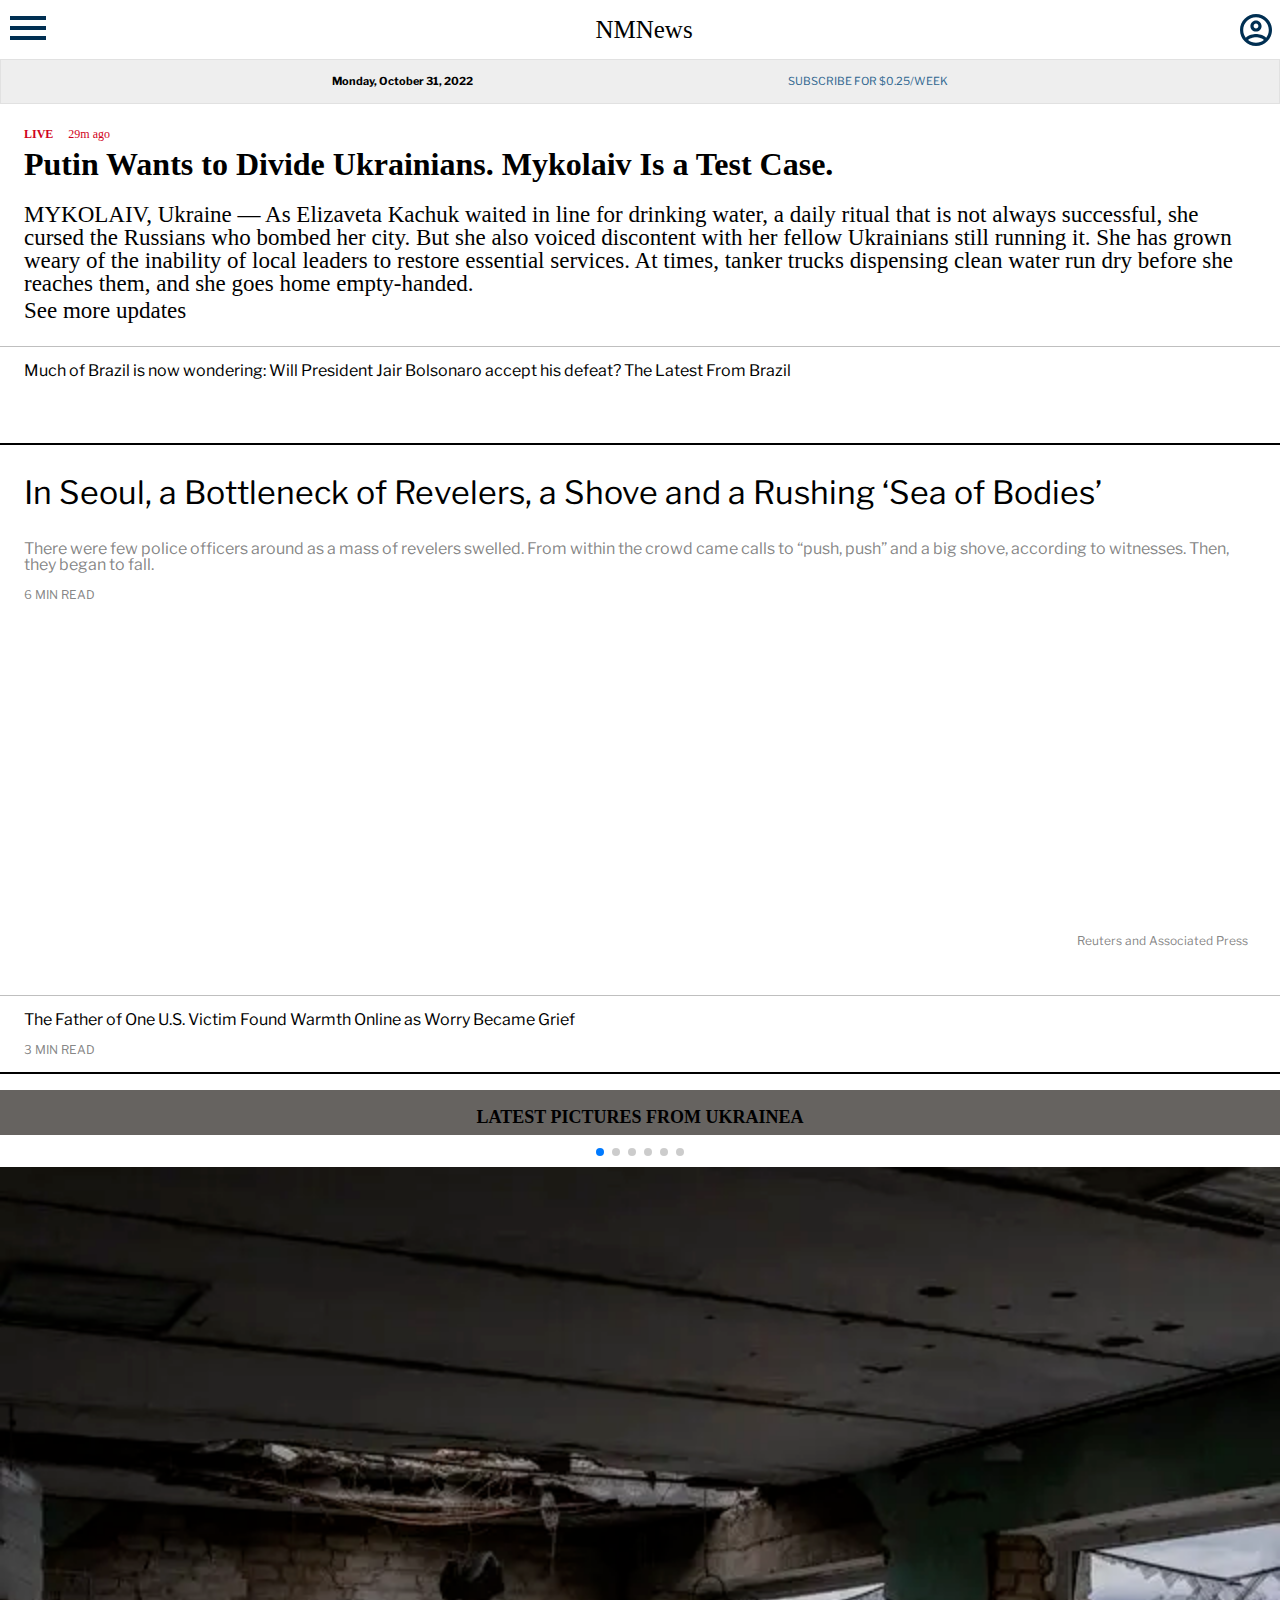
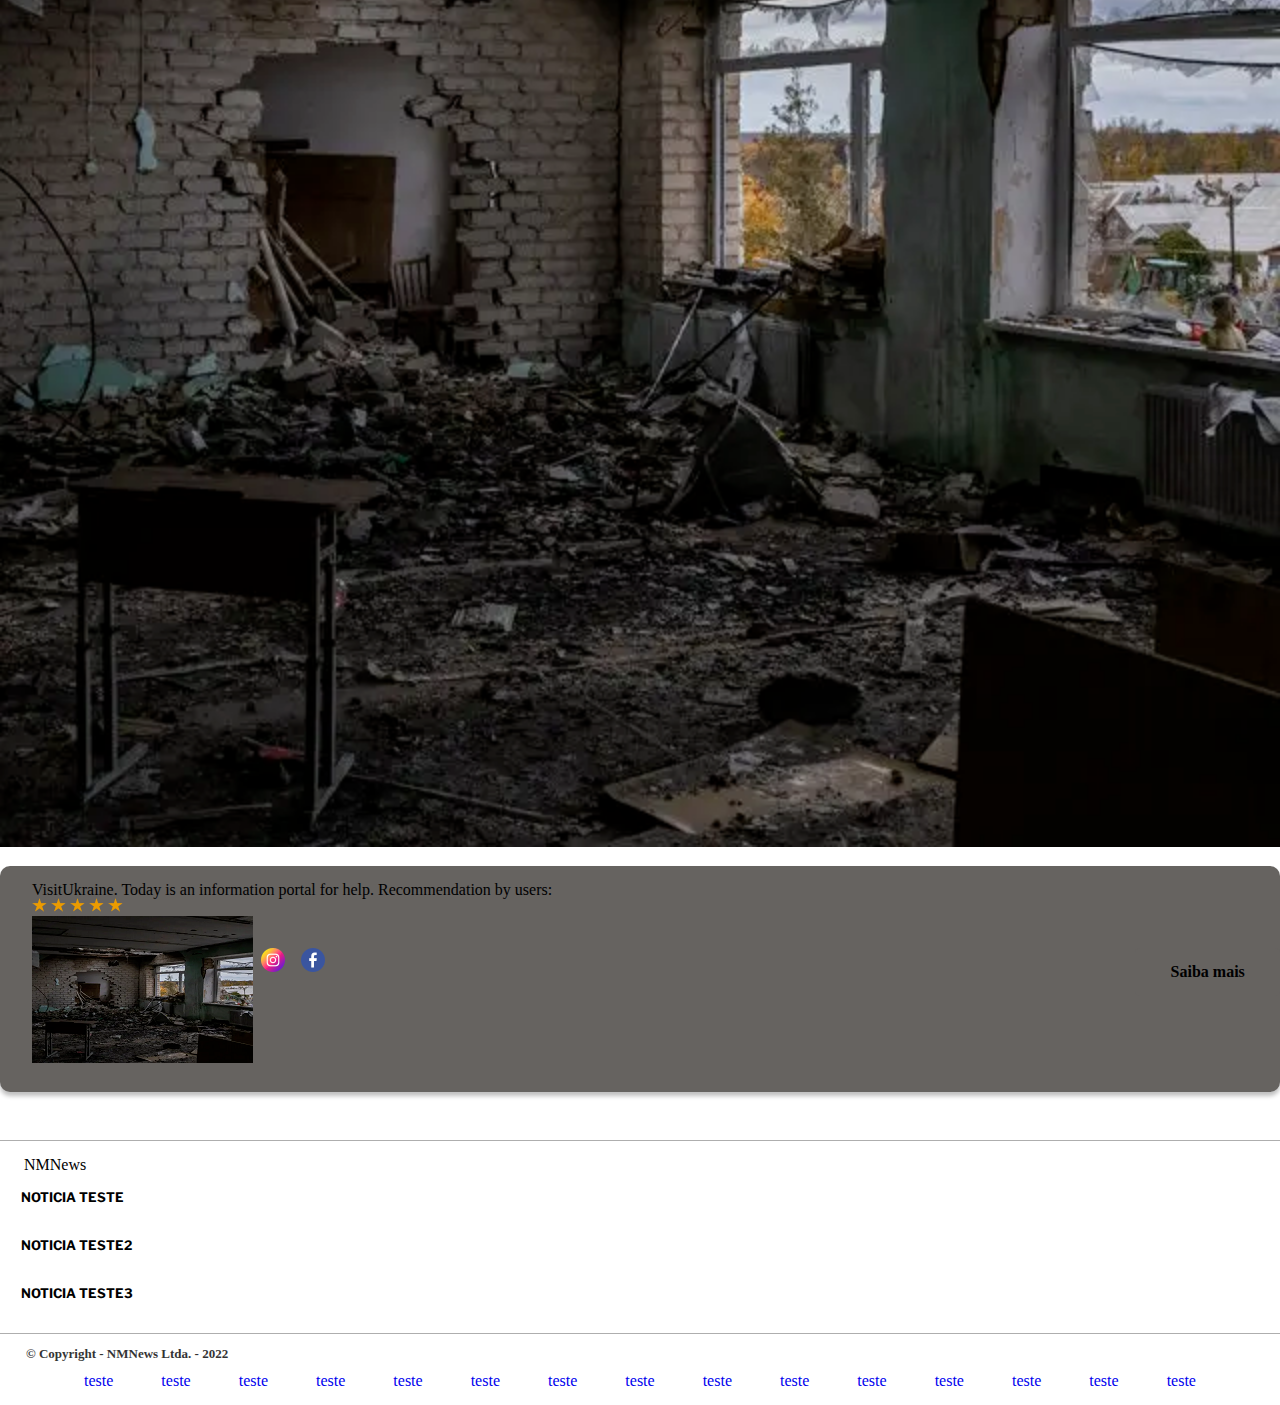
==== index.html @ 122f8425 "Implemantation news with text and video in main" ====
<!DOCTYPE html>
<html lang="pt-br">
  <head>
    <meta charset="UTF-8" />
    <meta http-equiv="X-UA-Compatible" content="IE=edge" />
    <meta name="viewport" content="width=device-width, initial-scale=1.0" />
    <link rel="stylesheet" href="./assets/css/reset.css" />
    <link
      rel="stylesheet"
      media="screen"
      href="https://fontlibrary.org//face/chomsky"
      type="text/css"
    />
    <link rel="preconnect" href="https://fonts.googleapis.com" />
    <link rel="preconnect" href="https://fonts.gstatic.com" crossorigin />
    <link
      href="https://fonts.googleapis.com/css2?family=Libre+Franklin:wght@500;700&display=swap"
      rel="stylesheet"
    />
    <link
      rel="stylesheet"
      href="https://cdn.jsdelivr.net/npm/swiper@8/swiper-bundle.min.css"
    />
    <link rel="stylesheet" href="./assets/css/index-style.css" />

    <title>NMNews</title>
  </head>
  <body>
    <header>
      <div class="container">
        <input type="checkbox" id="menu" class="container__button" />
        <label for="menu" class="container__label">
          <span class="header__menu"></span>
        </label>
        <nav class="container__menu">
          <ul title= "News" class="container__list">
            <li class="container__item"><a href="#">Home Page</a></li>
            <li class="container__item"><a href="#">World</a></li>
            <li class="container__item"><a href="#">Coronavirus</a></li>
            <li class="container__item"><a href="#">U.S. News</a></li>
            <li class="container__item"><a href="#">U.S. Politics</a></li>
            <br/>
            <li class="container__item"><a href="#">Wildfire</a></li>
            <li class="container__item"><a href="#">Tracker</a></li>
            <li class="container__item"><a href="#">Obituaries</li>
            <li class="container__item"><a href="#">The Upshot</a></li>
            <li class="container__item"><a href="#">Internacional</a></li>
          </ul>
        </nav>
        <h1 class="container__title">NMNews</h1>
        <img src="./assets/img/Usuario.svg" alt="" class="container__user" />
      </div>
    </header>
    <main>
      <section class="top-bar">
        <h3 class="top-bar__data">Monday, October 31, 2022</h3>
        <h3 class="top-bar__subscribe">Subscribe for $0.25/week</h3>
      </section>
      <section class="news-main">
        <div class="news-main__live">
          <p><span class="news-main__live-text">Live</span> 29m ago</p>
        </div>
        <article>
          <div class="news-main__title">
            Putin Wants to Divide Ukrainians. Mykolaiv Is a Test Case.
          </div>
          <div class="news-main__abstract">
            MYKOLAIV, Ukraine — As Elizaveta Kachuk waited in line for drinking water, 
            a daily ritual that is not always successful, she cursed the Russians who bombed her city. 
            But she also voiced discontent with her fellow Ukrainians still running it.
            She has grown weary of the inability of local leaders to restore essential services. 
            At times, tanker trucks dispensing clean water run dry before she reaches them, 
            and she goes home empty-handed.
          </div>
        </article>
        <div class="news-main__related"><a href="#">See more updates</a></div>
      </section>
      <section>
        <article class="article__news1">
          <h3 class="title__news1"><a href="#">Much of Brazil is now wondering: 
            Will President Jair Bolsonaro accept his defeat?
            The Latest From Brazil</a></h3>
        </article>
      </section>

      <section>
        <article class="article__news2">
          <h2 class="title__news2"><a href="#">In Seoul, 
            a Bottleneck of Revelers, a Shove and a Rushing ‘Sea of Bodies’</a></h2>
          <p class="paragraph1_news2">There were few police officers around as a mass of revelers 
            swelled. From within the crowd came calls to “push, push” and a big shove, 
            according to witnesses. Then, they began to fall.</p>  
            <p class="paragraph2_news2">6 min read</p>  

           <div class="video__news2">
            <iframe width=100% height="315" src="https://www.youtube.com/embed/qj5QFm73oYQ" 
            title="YouTube video player" allow="accelerometer; autoplay; clipboard-write; 
            encrypted-media; gyroscope; picture-in-picture" allowfullscreen></iframe>
            <p class="paragraph3_news2">Reuters and Associated Press</p>  
           </div> 
        </article>
      </section>

      <section>
        <article class="article__news3">
          <h3 class="title__news3"><a href="#">The Father of One U.S. Victim 
            Found Warmth Online as Worry Became Grief</a></h3>
            <p class="paragraph1_news3">3 min read</p>    
        </article>
      </section>


      <section class="carousel">
        <h2 class="carousel__title">Latest pictures from Ukrainea</h2>
        <div class="carousel__container">
          <div class="swiper">
            <!-- Additional required wrapper -->
            <!-- If we need pagination -->
            <div class="swiper-pagination"></div>

            <div class="swiper-wrapper">
              <!-- Slides -->
              <div class="swiper-slide">
                <img src="./assets/img/teste1.png" alt="tttttttttttt" />
              </div>
              <div class="swiper-slide">
                <img src="./assets/img/teste2.png" alt="eeeeeeeeeee" />
              </div>
              <div class="swiper-slide">
                <img src="./assets/img/teste1.png" alt="tttttttttttt" />
              </div>
              <div class="swiper-slide">
                <img src="./assets/img/teste2.png" alt="eeeeeeeeeee" />
              </div>
              <div class="swiper-slide">
                <img src="./assets/img/teste1.png" alt="tttttttttttt" />
              </div>
              <div class="swiper-slide">
                <img src="./assets/img/teste2.png" alt="eeeeeeeeeee" />
              </div>
            </div> 
            <div class="swiper-button-prev"></div>
            <div class="swiper-button-next"></div>
          </div>
          <div class="visitUkraine">
          <div class="card">
            <div class="card__description">
              <p>VisitUkraine. Today is an information portal for help.
                Recommendation by users:
              </p>
            </div>
            <div class="description">
              <img
              src="./assets/img/Estrelinhas.png"
              alt="Avaliacao 5 estrelas"
              />
              </div>
              <img
                src="./assets/img/ucraniaAnuncio.png"
                alt="imagem ucrania"
                class="ukrania-Announcement"/>
            </div>
            <div class="card__button">
              <ul class="button">
                <li class="button__item">
                  <img
                    src="./assets/img/Instagram.png"
                    alt="icone do instagram"
                  />
                </li>
                <li class="button__item">
                  <img
                    src="./assets/img/facebook.png"
                    alt="icone do facebook"
                  />
                </li>
              </ul>
              <a href="#" class="button__anchor">Saiba mais</a>
            </div>
          </div>
        </div>
      </div>
      </section>
    </main>
    <br/><br/>
    <footer>
      <h2 class="footer__brand-logo">
        <a href="#" class="footer__title"> NMNews</a>
      </h2>
      <div class="container-footer">
        <input
          type="checkbox"
          id="menu-footer-check01"
          class="container-footer__button"
        />
        <label for="menu-footer-check01" class="container-footer__label">
          <span class="footer__menu">noticia teste</span>
        </label>
        <nav class="container-footer__menu">
          <ul class="container-footer__list">
            <li class="container-footer__item"><a href="#">opcao 1</a></li>
            <li class="container-footer__item"><a href="#">opcao 2</a></li>
            <li class="container-footer__item"><a href="#">opcao 3</a></li>
          </ul>
        </nav>
      </div>
      <div class="container-footer">
        <input
          type="checkbox"
          id="menu-footer-check02"
          class="container-footer__button"
        />
        <label for="menu-footer-check02" class="container-footer__label">
          <span class="footer__menu">noticia teste2</span>
        </label>
        <nav class="container-footer__menu">
          <ul class="container-footer__list">
            <li class="container-footer__item"><a href="#">opcao 1</a></li>
            <li class="container-footer__item"><a href="#">opcao 2</a></li>
            <li class="container-footer__item"><a href="#">opcao 3</a></li>
          </ul>
        </nav>
      </div>
      <div class="container-footer">
        <input
          type="checkbox"
          id="menu-footer-check03"
          class="container-footer__button"
        />
        <label for="menu-footer-check03" class="container-footer__label">
          <span class="footer__menu">noticia teste3</span>
        </label>
        <nav class="container-footer__menu">
          <ul class="container-footer__list">
            <li class="container-footer__item"><a href="#">opcao 1</a></li>
            <li class="container-footer__item"><a href="#">opcao 2</a></li>
            <li class="container-footer__item"><a href="#">opcao 3</a></li>
          </ul>
        </nav>
      </div>
      <div class="line-footer"></div>
      <div class="copright-footer">
        <p class="copyright-footer__text">
          &copy; Copyright - NMNews Ltda. - 2022
        </p>
      </div>
      <div class="other-info-footer">
        <h4 class="other-info-footer__item"><a href="#">teste </a></h4>
        <h4 class="other-info-footer__item"><a href="#">teste </a></h4>
        <h4 class="other-info-footer__item"><a href="#">teste </a></h4>
        <h4 class="other-info-footer__item"><a href="#">teste</a></h4>
        <h4 class="other-info-footer__item"><a href="#">teste</a></h4>
        <h4 class="other-info-footer__item"><a href="#">teste</a></h4>
        <h4 class="other-info-footer__item"><a href="#">teste</a></h4>
        <h4 class="other-info-footer__item"><a href="#">teste</a></h4>
        <h4 class="other-info-footer__item"><a href="#">teste</a></h4>
        <h4 class="other-info-footer__item"><a href="#">teste</a></h4>
        <h4 class="other-info-footer__item"><a href="#">teste</a></h4>
        <h4 class="other-info-footer__item"><a href="#">teste</a></h4>
        <h4 class="other-info-footer__item"><a href="#">teste</a></h4>
        <h4 class="other-info-footer__item"><a href="#">teste</a></h4>
        <h4 class="other-info-footer__item"><a href="#">teste</a></h4>
      </div>
    </footer>
    <script src="https://cdn.jsdelivr.net/npm/swiper@8/swiper-bundle.min.js"></script>
    <script>
      const swiper = new Swiper(".swiper", {
        spaceBetween: 10,
        slidesPerView: 1,
        autoplay: {
          delay: 2500,
        },
        pagination: {
          el: ".swiper-pagination",
          type: "bullets",
        },
      });
    </script>
  </body>
</html>
---- assets/css/index-style.css ----
@import url("./header.css");
@import url("./top-bar.css");
@import url("./news-main.css");
@import url("./carousel.css");
@import url("/assets/css/footer.css");

:root{
  --header-color: #ffffff;
  --font-title: 'ChomskyRegular';
  --font-top-bar: 'Libre Franklin';
  --font-color-subscribe: #326891;
  --color-top-bar-border: #e1e1e1;
  --color-top-bar: #eeeeee;
  --color-footer-border: #aeaeae;
  --color-standart: #000000;
  --font-label-footer: 'Libre Franklin';
  --color-label-footer: gray;
  --color-news-main-live: #d0021b;
  --color-news-abstract: #666360;
  --color-advertisement: #666360;
  --color-back-advertisement: #666360;
}
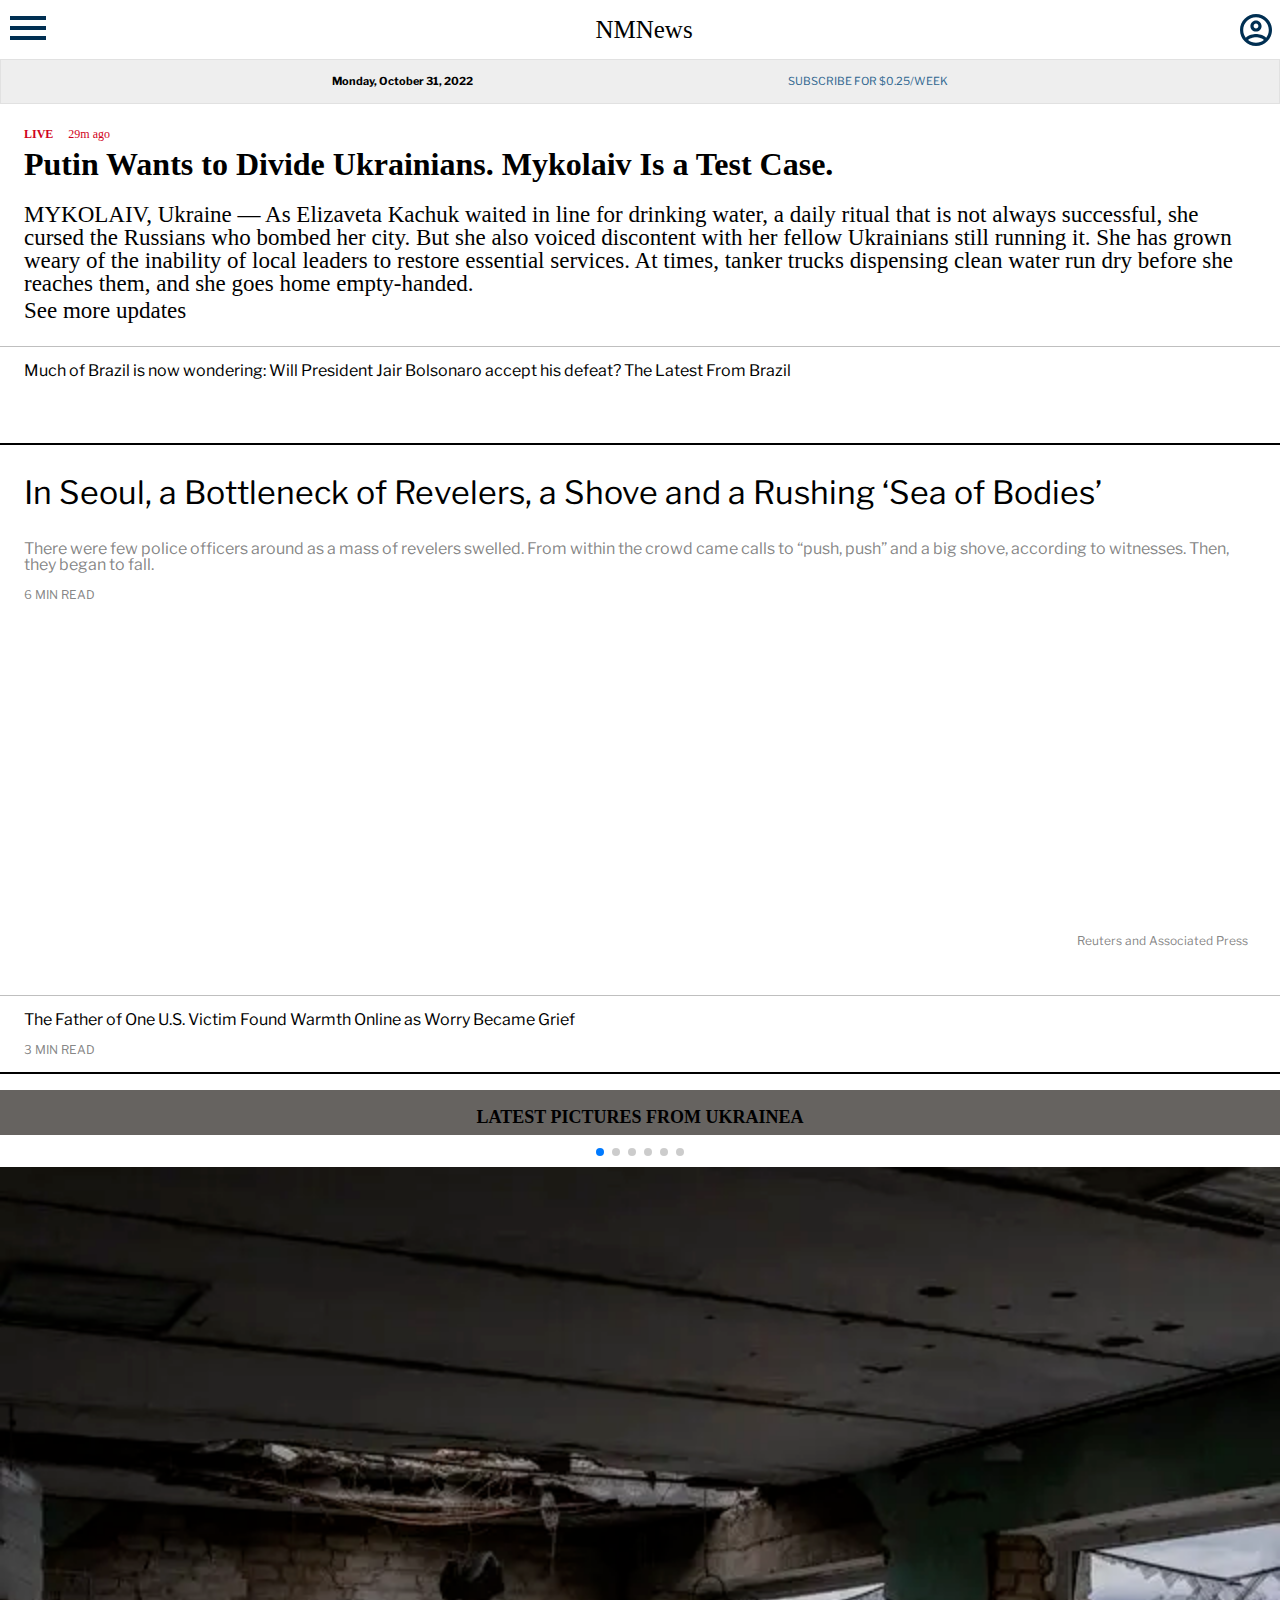
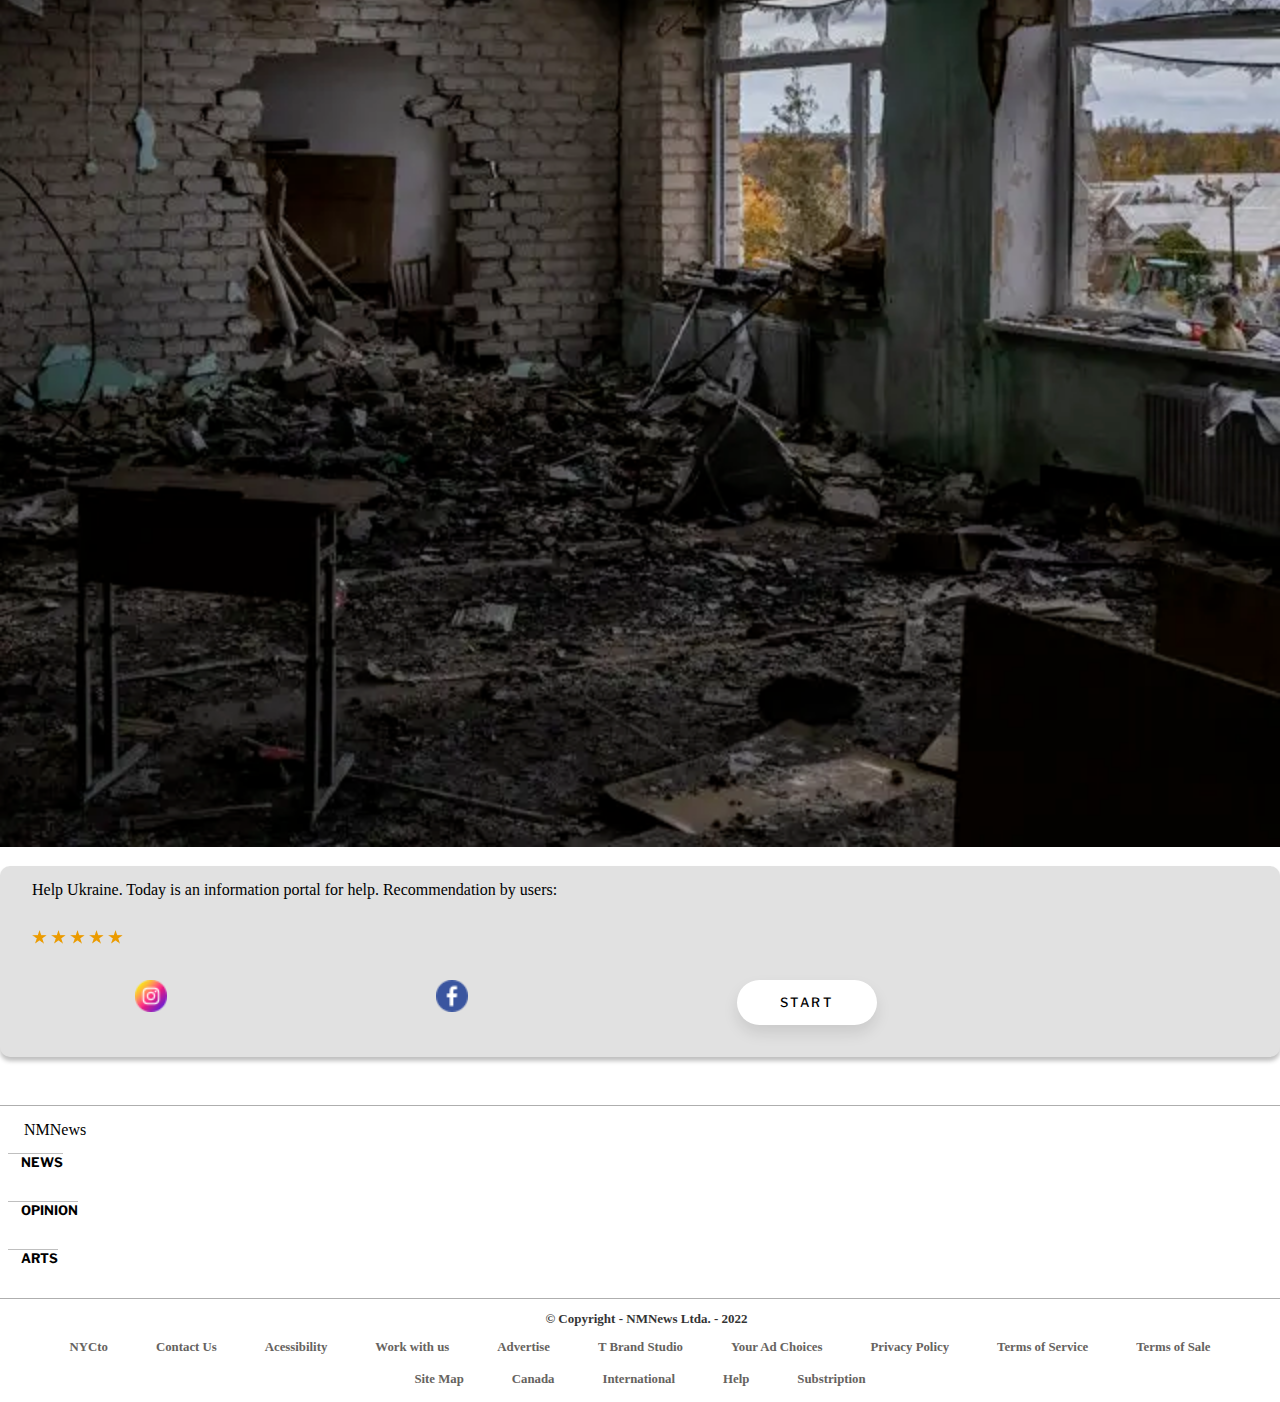
==== commit 7179d031: "Implementation main page" ====
--- a/index.html
+++ b/index.html
@@ -109,7 +109,6 @@
         </article>
       </section>
 
-
       <section class="carousel">
         <h2 class="carousel__title">Latest pictures from Ukrainea</h2>
         <div class="carousel__container">
@@ -142,10 +141,11 @@
             <div class="swiper-button-prev"></div>
             <div class="swiper-button-next"></div>
           </div>
+
           <div class="visitUkraine">
           <div class="card">
             <div class="card__description">
-              <p>VisitUkraine. Today is an information portal for help.
+              <p>Help Ukraine. Today is an information portal for help.
                 Recommendation by users:
               </p>
             </div>
@@ -153,30 +153,24 @@
               <img
               src="./assets/img/Estrelinhas.png"
               alt="Avaliacao 5 estrelas"
+              class="image__starts"
               />
               </div>
-              <img
-                src="./assets/img/ucraniaAnuncio.png"
-                alt="imagem ucrania"
-                class="ukrania-Announcement"/>
             </div>
-            <div class="card__button">
-              <ul class="button">
-                <li class="button__item">
-                  <img
-                    src="./assets/img/Instagram.png"
-                    alt="icone do instagram"
-                  />
-                </li>
-                <li class="button__item">
-                  <img
-                    src="./assets/img/facebook.png"
-                    alt="icone do facebook"
-                  />
-                </li>
-              </ul>
-              <a href="#" class="button__anchor">Saiba mais</a>
-            </div>
+                <div class="options__buttons">
+                    <img
+                      src="./assets/img/Instagram.png"
+                      alt="icone do instagram"
+                      class="button__item"
+                    />
+                    <img
+                      src="./assets/img/facebook.png"
+                      alt="icone do facebook"
+                      class="button__item"
+                    />                           
+                    <input type="submit" value="Start" class="send">
+                    <a href="index.html">  
+              </div>
           </div>
         </div>
       </div>
@@ -194,7 +188,7 @@
           class="container-footer__button"
         />
         <label for="menu-footer-check01" class="container-footer__label">
-          <span class="footer__menu">noticia teste</span>
+          <span class="footer__menu">News</span>
         </label>
         <nav class="container-footer__menu">
           <ul class="container-footer__list">
@@ -211,7 +205,7 @@
           class="container-footer__button"
         />
         <label for="menu-footer-check02" class="container-footer__label">
-          <span class="footer__menu">noticia teste2</span>
+          <span class="footer__menu">Opinion</span>
         </label>
         <nav class="container-footer__menu">
           <ul class="container-footer__list">
@@ -228,7 +222,7 @@
           class="container-footer__button"
         />
         <label for="menu-footer-check03" class="container-footer__label">
-          <span class="footer__menu">noticia teste3</span>
+          <span class="footer__menu">Arts</span>
         </label>
         <nav class="container-footer__menu">
           <ul class="container-footer__list">
@@ -245,21 +239,21 @@
         </p>
       </div>
       <div class="other-info-footer">
-        <h4 class="other-info-footer__item"><a href="#">teste </a></h4>
-        <h4 class="other-info-footer__item"><a href="#">teste </a></h4>
-        <h4 class="other-info-footer__item"><a href="#">teste </a></h4>
-        <h4 class="other-info-footer__item"><a href="#">teste</a></h4>
-        <h4 class="other-info-footer__item"><a href="#">teste</a></h4>
-        <h4 class="other-info-footer__item"><a href="#">teste</a></h4>
-        <h4 class="other-info-footer__item"><a href="#">teste</a></h4>
-        <h4 class="other-info-footer__item"><a href="#">teste</a></h4>
-        <h4 class="other-info-footer__item"><a href="#">teste</a></h4>
-        <h4 class="other-info-footer__item"><a href="#">teste</a></h4>
-        <h4 class="other-info-footer__item"><a href="#">teste</a></h4>
-        <h4 class="other-info-footer__item"><a href="#">teste</a></h4>
-        <h4 class="other-info-footer__item"><a href="#">teste</a></h4>
-        <h4 class="other-info-footer__item"><a href="#">teste</a></h4>
-        <h4 class="other-info-footer__item"><a href="#">teste</a></h4>
+        <h4 class="other-info-footer__item"><a href="#">NYCto</a></h4>
+        <h4 class="other-info-footer__item"><a href="#">Contact Us</a></h4>
+        <h4 class="other-info-footer__item"><a href="#">Acessibility</a></h4>
+        <h4 class="other-info-footer__item"><a href="#">Work with us</a></h4>
+        <h4 class="other-info-footer__item"><a href="#">Advertise</a></h4>
+        <h4 class="other-info-footer__item"><a href="#">T Brand Studio</a></h4>
+        <h4 class="other-info-footer__item"><a href="#">Your Ad Choices</a></h4>
+        <h4 class="other-info-footer__item"><a href="#">Privacy Policy</a></h4>
+        <h4 class="other-info-footer__item"><a href="#">Terms of Service</a></h4>
+        <h4 class="other-info-footer__item"><a href="#">Terms of Sale</a></h4>
+        <h4 class="other-info-footer__item"><a href="#">Site Map</a></h4>
+        <h4 class="other-info-footer__item"><a href="#">Canada</a></h4>
+        <h4 class="other-info-footer__item"><a href="#">International</a></h4>
+        <h4 class="other-info-footer__item"><a href="#">Help</a></h4>
+        <h4 class="other-info-footer__item"><a href="#">Substription</a></h4>
       </div>
     </footer>
     <script src="https://cdn.jsdelivr.net/npm/swiper@8/swiper-bundle.min.js"></script>
--- a/assets/css/index-style.css
+++ b/assets/css/index-style.css
@@ -19,4 +19,5 @@
   --color-news-abstract: #666360;
   --color-advertisement: #666360;
   --color-back-advertisement: #666360;
+  --color-luminous: #2EE59D
 } 
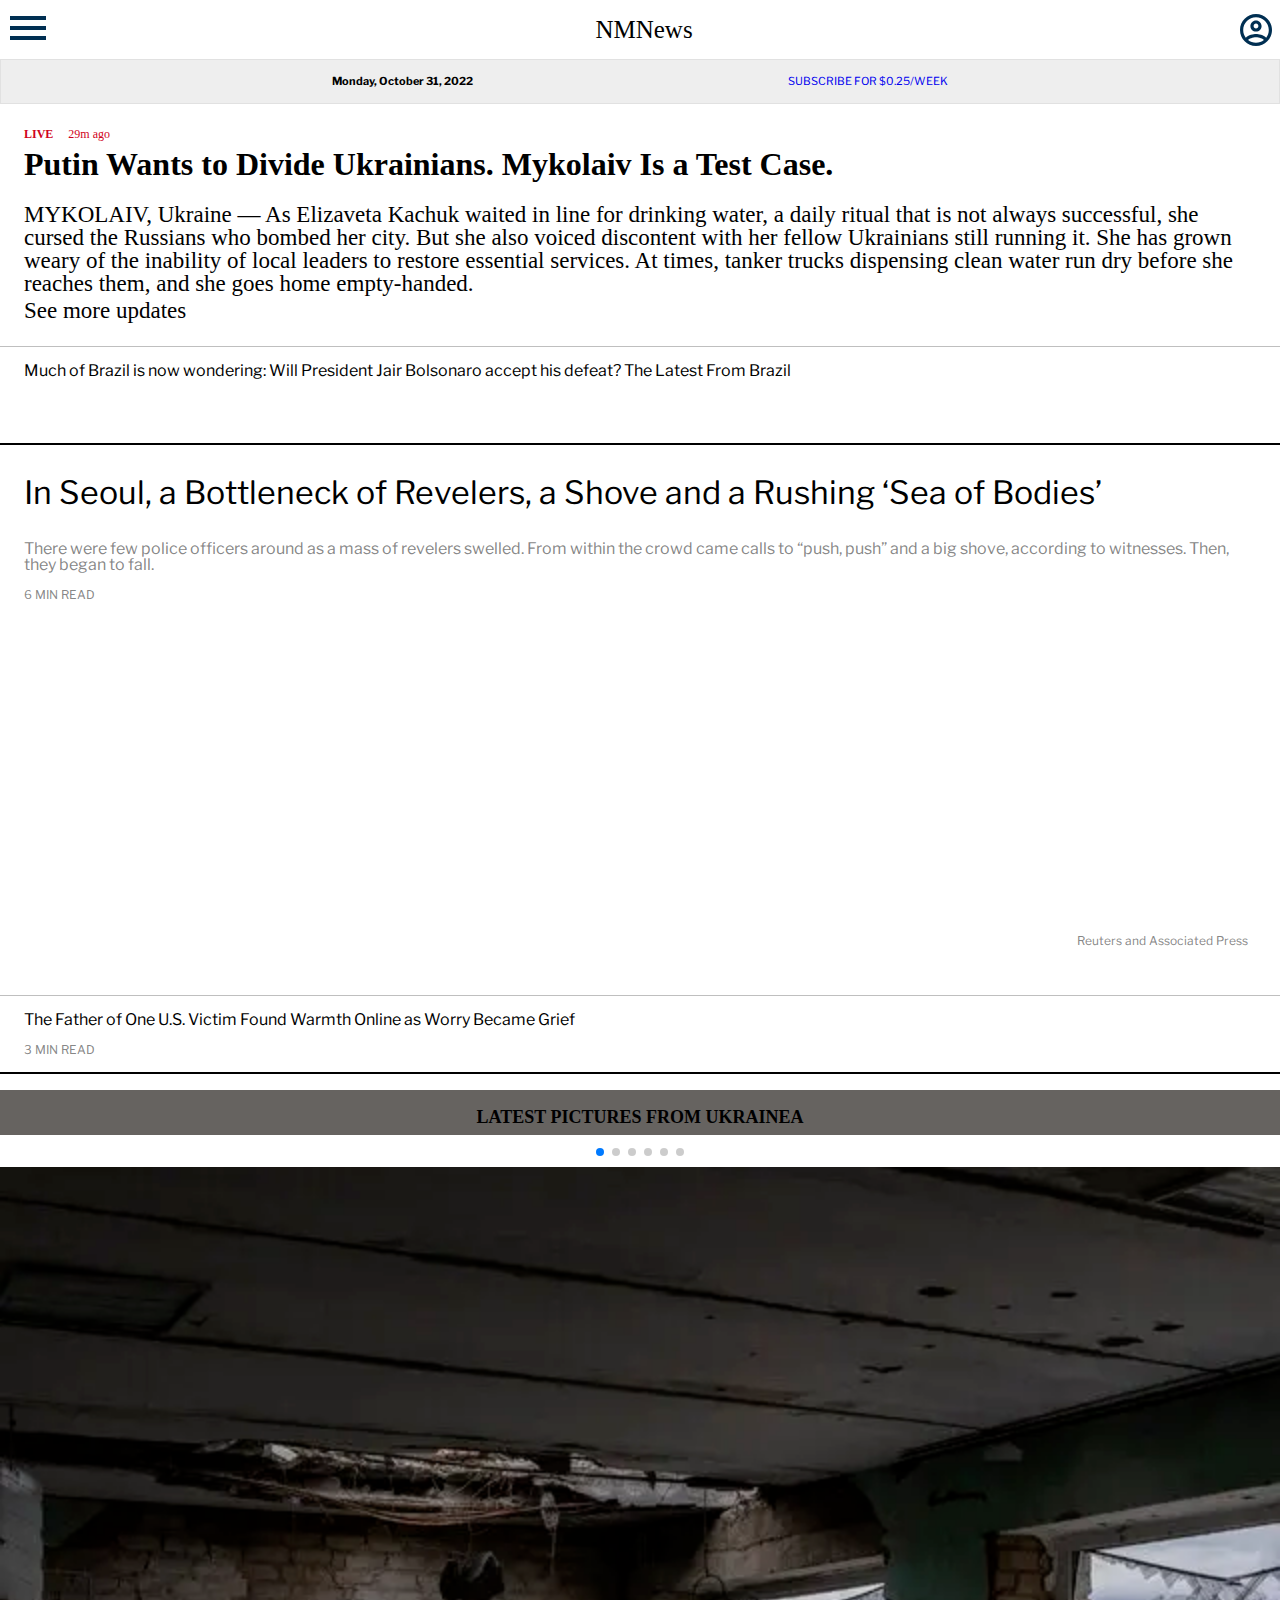
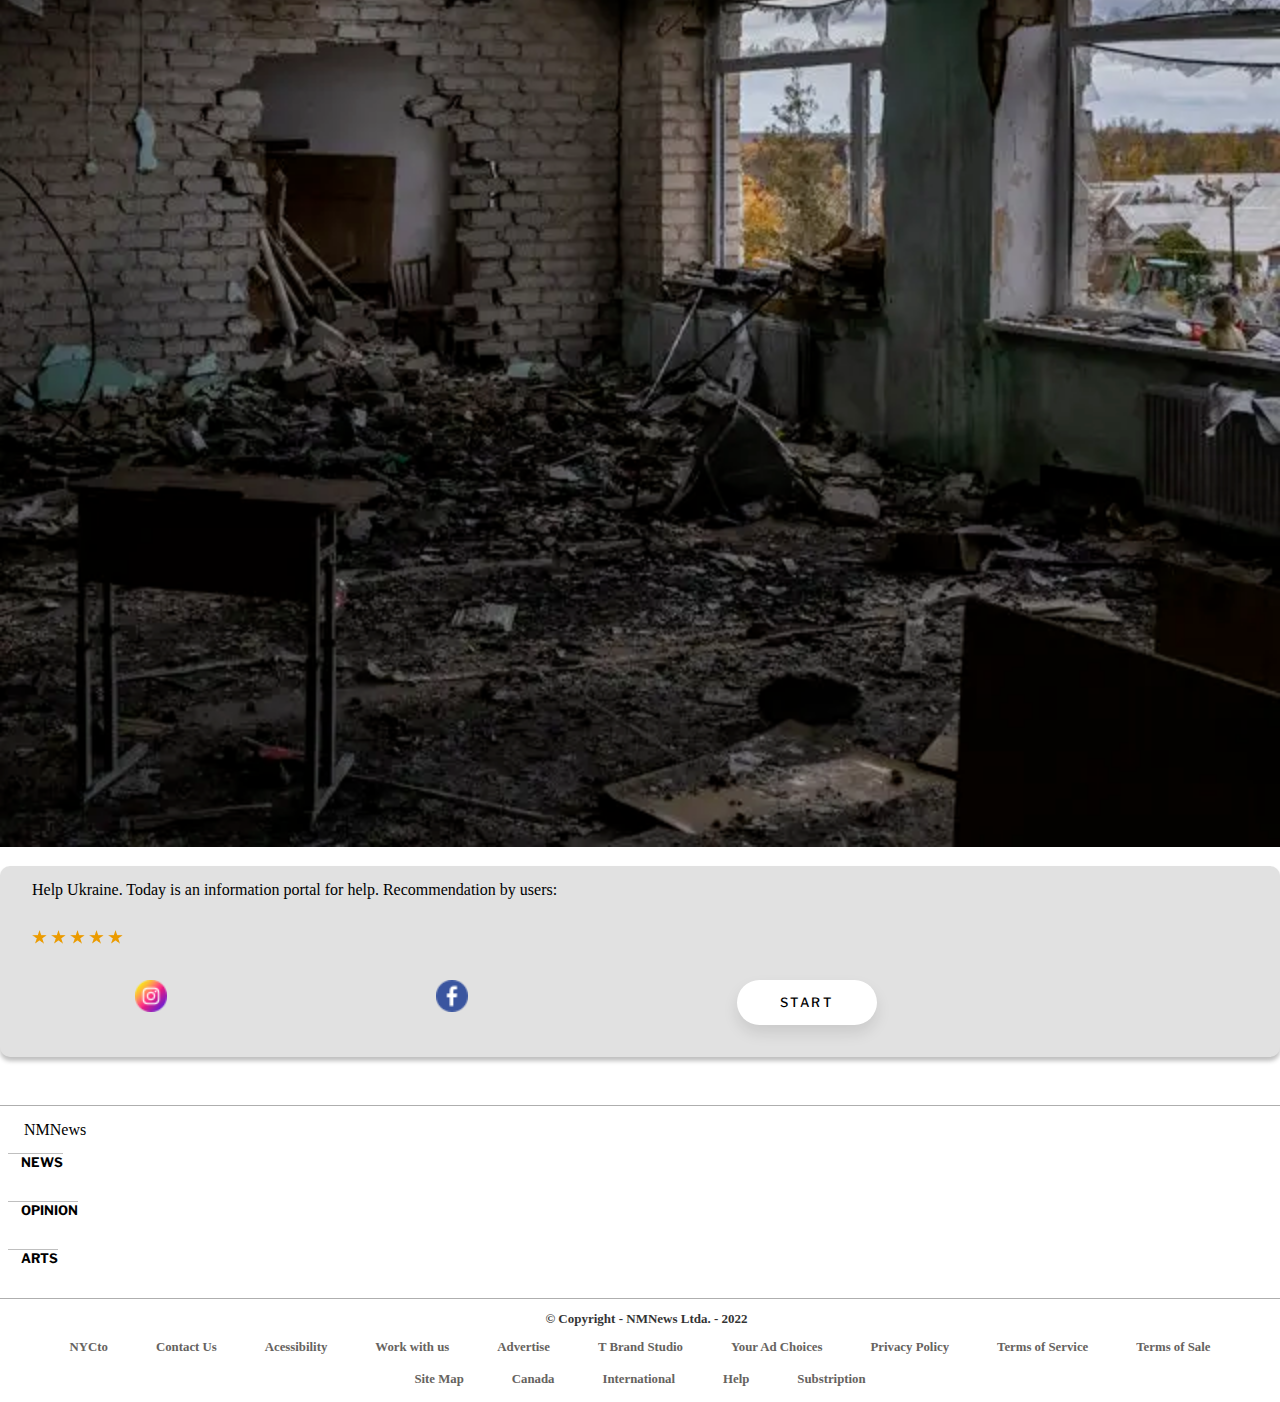
==== commit baa38dc9: "update" ====
--- a/index.html
+++ b/index.html
@@ -54,7 +54,7 @@
     <main>
       <section class="top-bar">
         <h3 class="top-bar__data">Monday, October 31, 2022</h3>
-        <h3 class="top-bar__subscribe">Subscribe for $0.25/week</h3>
+        <h3 class="top-bar__subscribe"><a href="./subscribe.html" class="top-bar__subscribe-link">Subscribe for $0.25/week</a></h3>
       </section>
       <section class="news-main">
         <div class="news-main__live">
